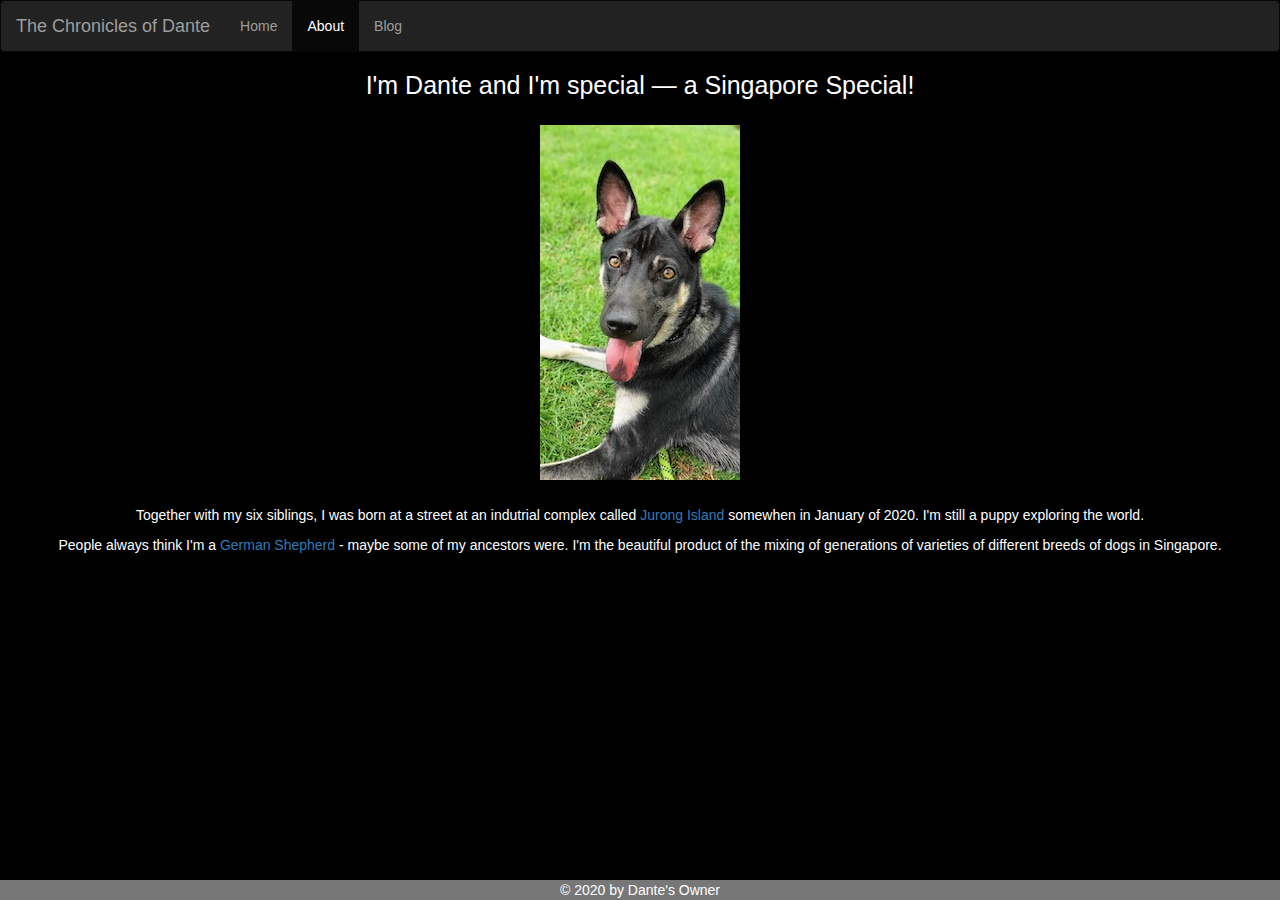
==== about.html @ 134d62f4 "initial upload from hard drive" ====
<!DOCTYPE html>
<html lang="en">
    <head>
        <title>Dante Dantinho</title>
        <meta charset="UTF-8">
        <meta name="viewport" content="width-device-width, initial-scale=1">
        <!-- <link rel="stylesheet" href="https://maxcdn.bootstrapcdn.com/bootstrap/3.3.7/css/bootstrap.min.css" integrity="sha384-BVYiiSIFeK1dGmJRAkycuHAHRg32OmUcww7on3RYdg4Va+PmSTsz/K68vbdEjh4u" crossorigin="anonymous"> -->
        <link rel="stylesheet" href="css/bootstrap.min.css">
        <script src="https://ajax.googleapis.com/ajax/libs/jquery/1.12.0/jquery.min.js"></script>
        <script src="https://maxcdn.bootstrapcdn.com/bootstrap/3.3.7/js/bootstrap.min.js" integrity="sha384-Tc5IQib027qvyjSMfHjOMaLkfuWVxZxUPnCJA7l2mCWNIpG9mGCD8wGNIcPD7Txa" crossorigin="anonymous"></script>
        <link rel="stylesheet" href="css/lightbox.min.css">
        <link rel="stylesheet" href="css/about.css">
      </head>
    <body>
      <div id="maincontainer">
        <nav class="navbar navbar-inverse">
            <div class="container-fluid">
              <div class="navbar-header">
                <button type="button" class="navbar-toggle" data-toggle="collapse" data-target="#myNavbar">
                  <span class="icon-bar"></span>
                  <span class="icon-bar"></span>
                  <span class="icon-bar"></span>
                </button>
                <a class="navbar-brand" href="">The Chronicles of Dante</a>
              </div>
              <div class="collapse navbar-collapse" id="myNavbar">
                <ul class="nav navbar-nav">
                  <li><a href="index.html">Home</a></li>
                  <li class="active"><a href="about.html">About</a></li>
                  <li><a href="blog.html">Blog</a></li> 
                </ul>
                <!-- <ul class="nav navbar-nav navbar-right">
                  <li><a href="#"><span class="glyphicon glyphicon-user"></span> Sign Up</a></li>
                  <li><a href="#"><span class="glyphicon glyphicon-log-in"></span> Login</a></li>
                </ul> -->
              </div>
            </div>
        </nav>
          <h1>
            <div>I'm Dante and I'm special&nbsp;</div><div>&#8212;</div><div>&nbsp;a Singapore Special!</div>
          </h1>
          <div class="about-container">
              <a  class="about-image-link"
              href="imgs/0.jpg"
              data-lightbox="dante-1"
              data-title="This is me hanging out at the Singapore Botanic Gardens.">
              <img src="imgs/0t.jpg" alt="Dante#1">
              </a>
          </div>
          <script src="js/lightbox-plus-jquery.min.js"></script>
          <p class="intro-text">Together with my six siblings, I was born at a street at an indutrial complex called <a href="https://en.wikipedia.org/wiki/Jurong_Island" target="_blank">Jurong Island</a> somewhen in January of 2020. I'm still a puppy exploring the world.</p>
          <p class="intro-text">People always think I'm a <a href="https://en.wikipedia.org/wiki/German_Shepherd" target="_blank">German Shepherd</a> - maybe some of my ancestors were. I'm the beautiful product of the mixing of generations of varieties of different breeds of dogs in Singapore.</p>
        </div>
    </body>
    <footer>
      &copy; 2020 by Dante's Owner
    </footer>
</html>
---- css/about.css ----
h1{
  text-align: center;
  font-size: 25px;
  margin: 20px;
  color: #ffffff;
}
h1 > div{
  display: inline-block;
}

.about-image-link{
  text-align: center;
}

.about-container{
  text-align: center;
  margin: 25px;
}

.intro-text{
  text-align: center;
  font-family: Arial, Helvetica, sans-serif;
  font-size: 14px;
  margin-left: 15px;
  margin-right: 15px;
  color: #ffffff;
}

/* .intro-text p a{
  font-family: Arial, Helvetica, sans-serif;
  font-style: italic;
  color: rgb(211, 211, 211);
    
} */
/*  */

.navbar > a{
  color: blue;
}
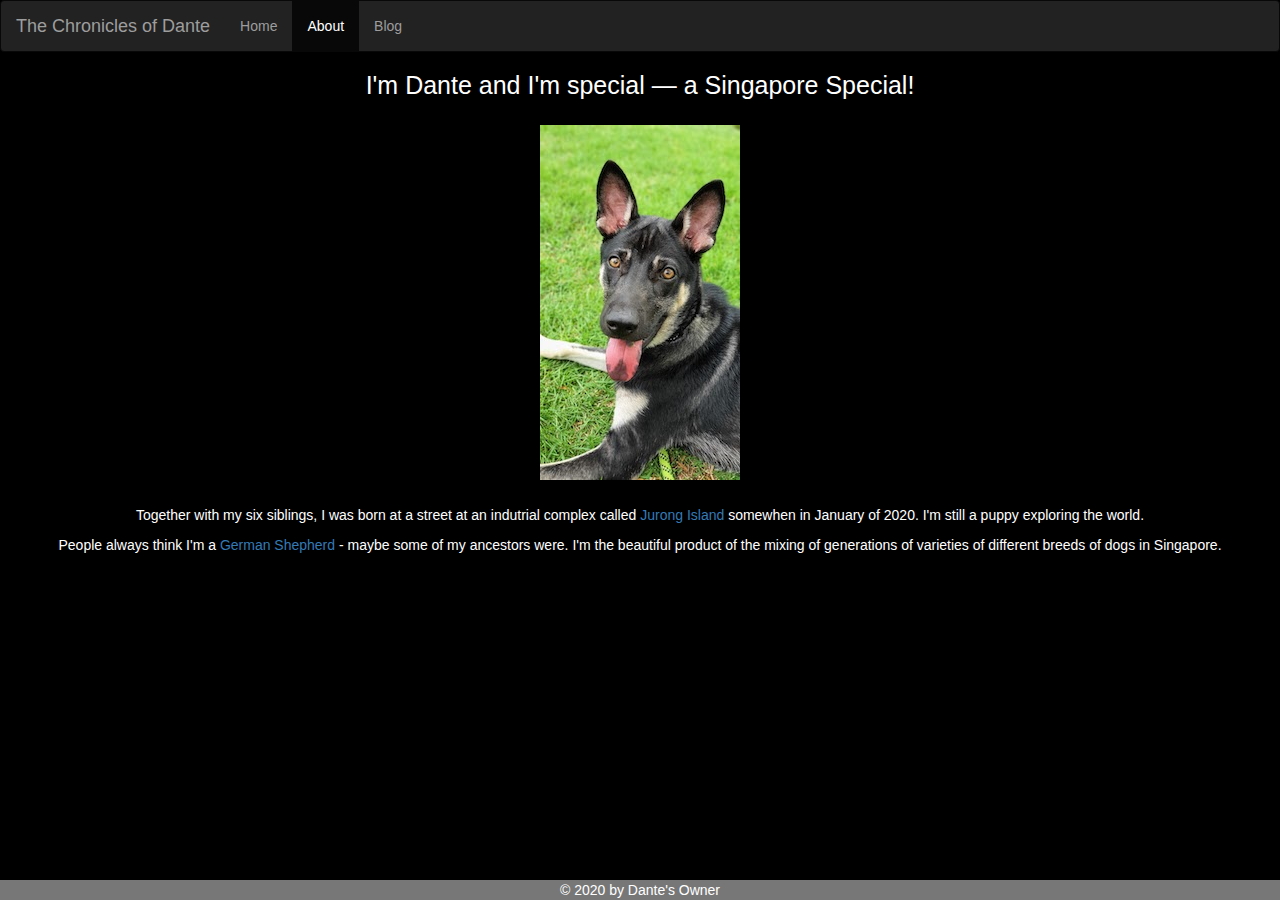
==== commit 733d2ca7: "about: div and footer" ====
--- a/about.html
+++ b/about.html
@@ -37,7 +37,7 @@
             </div>
         </nav>
           <h1>
-            <div>I'm Dante and I'm special&nbsp;</div><div>&#8212;</div><div>&nbsp;a Singapore Special!</div>
+            I'm Dante and I'm special&nbsp;&#8212;&nbsp;a Singapore Special!
           </h1>
           <div class="about-container">
               <a  class="about-image-link"
@@ -51,8 +51,8 @@
           <p class="intro-text">Together with my six siblings, I was born at a street at an indutrial complex called <a href="https://en.wikipedia.org/wiki/Jurong_Island" target="_blank">Jurong Island</a> somewhen in January of 2020. I'm still a puppy exploring the world.</p>
           <p class="intro-text">People always think I'm a <a href="https://en.wikipedia.org/wiki/German_Shepherd" target="_blank">German Shepherd</a> - maybe some of my ancestors were. I'm the beautiful product of the mixing of generations of varieties of different breeds of dogs in Singapore.</p>
         </div>
-    </body>
-    <footer>
-      &copy; 2020 by Dante's Owner
-    </footer>
+        <footer>
+          &copy; 2020 by Dante's Owner
+        </footer>
+      </body>
 </html>